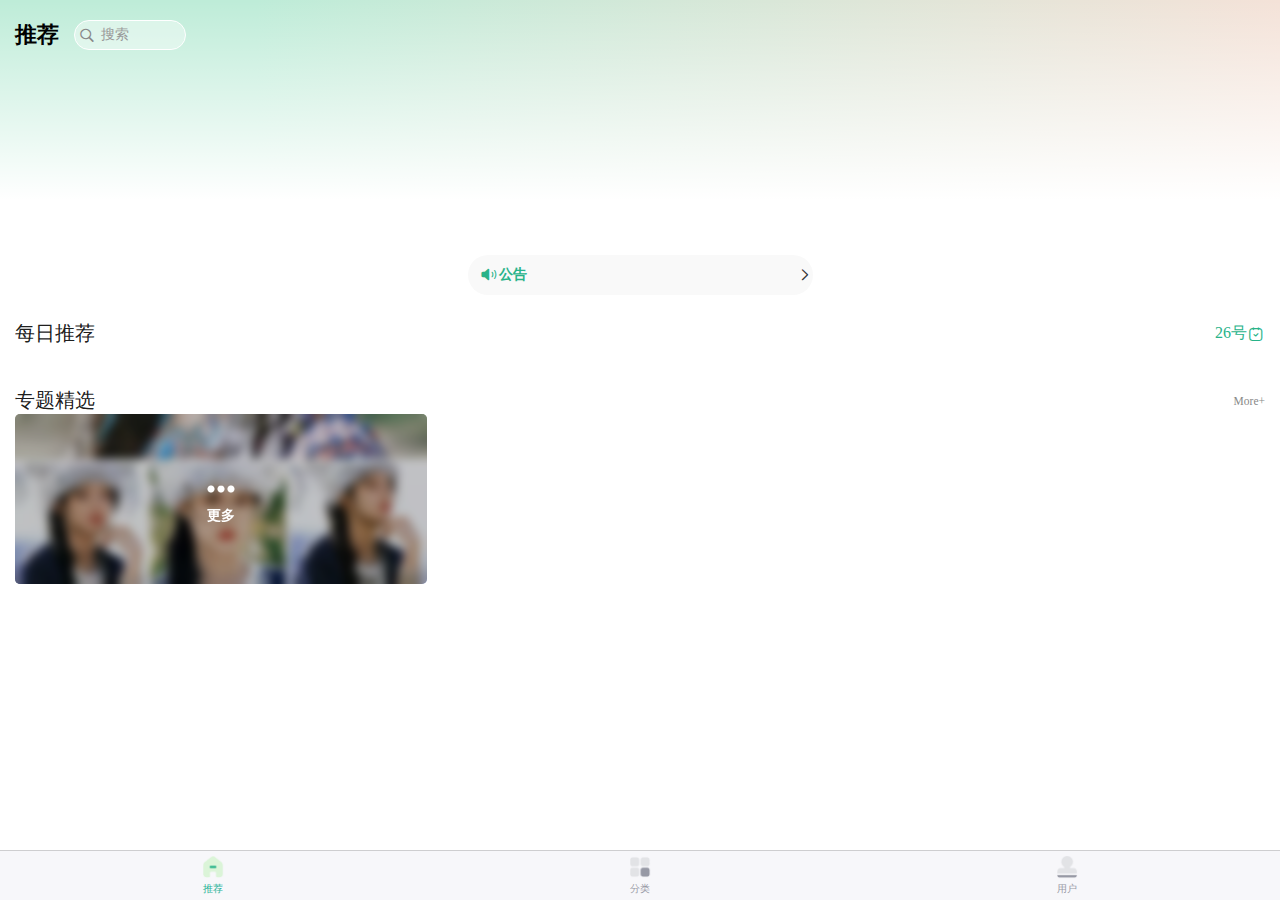
==== xxmwall/index.html @ 9a7d1e7d "Add files via upload" ====
<!DOCTYPE html>
<html lang="en">
  <head>
    <link rel="stylesheet" href="/xxmwall/assets/uni.1b7e463c.css">

    <meta charset="UTF-8" />
    <script>
      var coverSupport = 'CSS' in window && typeof CSS.supports === 'function' && (CSS.supports('top: env(a)') ||
        CSS.supports('top: constant(a)'))
      document.write(
        '<meta name="viewport" content="width=device-width, user-scalable=no, initial-scale=1.0, maximum-scale=1.0, minimum-scale=1.0' +
        (coverSupport ? ', viewport-fit=cover' : '') + '" />')
    </script>
    <title>xxm壁纸</title>
    <!--preload-links-->
    <!--app-context-->
    <script type="module" crossorigin src="/xxmwall/assets/index-e4062cb7.js"></script>
    <link rel="stylesheet" href="/xxmwall/assets/index-68a833cc.css">
  </head>
  <body>
    <div id="app"><!--app-html--></div>
    
  </body>
</html>
---- xxmwall/assets/uni.1b7e463c.css ----
uni-button{position:relative;display:block;margin-left:auto;margin-right:auto;padding-left:14px;padding-right:14px;box-sizing:border-box;font-size:18px;text-align:center;text-decoration:none;line-height:2.55555556;border-radius:5px;-webkit-tap-highlight-color:transparent;overflow:hidden;color:#000;background-color:#f8f8f8;cursor:pointer}uni-button[hidden]{display:none!important}uni-button:after{content:" ";width:200%;height:200%;position:absolute;top:0;left:0;border:1px solid rgba(0,0,0,.2);transform:scale(.5);transform-origin:0 0;box-sizing:border-box;border-radius:10px}uni-button[native]{padding-left:0;padding-right:0}uni-button[native] .uni-button-cover-view-wrapper{border:inherit;border-color:inherit;border-radius:inherit;background-color:inherit}uni-button[native] .uni-button-cover-view-inner{padding-left:14px;padding-right:14px}uni-button uni-cover-view{line-height:inherit;white-space:inherit}uni-button[type=default]{color:#000;background-color:#f8f8f8}uni-button[type=primary]{color:#fff;background-color:#007aff}uni-button[type=warn]{color:#fff;background-color:#e64340}uni-button[disabled]{color:rgba(255,255,255,.6);cursor:not-allowed}uni-button[disabled][type=default],uni-button[disabled]:not([type]){color:rgba(0,0,0,.3);background-color:#f7f7f7}uni-button[disabled][type=primary]{background-color:rgba(0,122,255,.6)}uni-button[disabled][type=warn]{background-color:#ec8b89}uni-button[type=primary][plain]{color:#007aff;border:1px solid #007aff;background-color:transparent}uni-button[type=primary][plain][disabled]{color:rgba(0,0,0,.2);border-color:rgba(0,0,0,.2)}uni-button[type=primary][plain]:after{border-width:0}uni-button[type=default][plain]{color:#353535;border:1px solid #353535;background-color:transparent}uni-button[type=default][plain][disabled]{color:rgba(0,0,0,.2);border-color:rgba(0,0,0,.2)}uni-button[type=default][plain]:after{border-width:0}uni-button[plain]{color:#353535;border:1px solid #353535;background-color:transparent}uni-button[plain][disabled]{color:rgba(0,0,0,.2);border-color:rgba(0,0,0,.2)}uni-button[plain]:after{border-width:0}uni-button[plain][native] .uni-button-cover-view-inner{padding:0}uni-button[type=warn][plain]{color:#e64340;border:1px solid #e64340;background-color:transparent}uni-button[type=warn][plain][disabled]{color:rgba(0,0,0,.2);border-color:rgba(0,0,0,.2)}uni-button[type=warn][plain]:after{border-width:0}uni-button[size=mini]{display:inline-block;line-height:2.3;font-size:13px;padding:0 1.34em}uni-button[size=mini][native]{padding:0}uni-button[size=mini][native] .uni-button-cover-view-inner{padding:0 1.34em}uni-button[loading]:not([disabled]){cursor:progress}uni-button[loading]:before{content:" ";display:inline-block;width:18px;height:18px;vertical-align:middle;animation:uni-loading 1s steps(12,end) infinite;background-size:100%}uni-button[loading][type=primary]{color:rgba(255,255,255,.6);background-color:#0062cc}uni-button[loading][type=primary][plain]{color:#007aff;background-color:transparent}uni-button[loading][type=default]{color:rgba(0,0,0,.6);background-color:#dedede}uni-button[loading][type=default][plain]{color:#353535;background-color:transparent}uni-button[loading][type=warn]{color:rgba(255,255,255,.6);background-color:#ce3c39}uni-button[loading][type=warn][plain]{color:#e64340;background-color:transparent}uni-button[loading][native]:before{content:none}.button-hover{color:rgba(0,0,0,.6);background-color:#dedede}.button-hover[plain]{color:rgba(53,53,53,.6);border-color:rgba(53,53,53,.6);background-color:transparent}.button-hover[type=primary]{color:rgba(255,255,255,.6);background-color:#0062cc}.button-hover[type=primary][plain]{color:rgba(0,122,255,.6);border-color:rgba(0,122,255,.6);background-color:transparent}.button-hover[type=default]{color:rgba(0,0,0,.6);background-color:#dedede}.button-hover[type=default][plain]{color:rgba(53,53,53,.6);border-color:rgba(53,53,53,.6);background-color:transparent}.button-hover[type=warn]{color:rgba(255,255,255,.6);background-color:#ce3c39}.button-hover[type=warn][plain]{color:rgba(230,67,64,.6);border-color:rgba(230,67,64,.6);background-color:transparent}@media (prefers-color-scheme: dark){uni-button,uni-button[type=default]{color:#d6d6d6;background-color:#343434}.button-hover,.button-hover[type=default]{color:#d6d6d6;background-color:rgba(255,255,255,.1)}uni-button[disabled][type=default],uni-button[disabled]:not([type]){color:rgba(255,255,255,.2);background-color:rgba(255,255,255,.08)}uni-button[type=primary][plain][disabled]{color:rgba(255,255,255,.2);border-color:rgba(255,255,255,.2)}uni-button[type=default][plain]{color:#d6d6d6;border:1px solid #d6d6d6}.button-hover[type=default][plain]{color:rgba(150,150,150,.6);border-color:rgba(150,150,150,.6);background-color:rgba(50,50,50,.2)}uni-button[type=default][plain][disabled]{border-color:rgba(255,255,255,.2);color:rgba(255,255,255,.2)}}uni-image{width:320px;height:240px;display:inline-block;overflow:hidden;position:relative}uni-image[hidden]{display:none}uni-image>div{width:100%;height:100%;background-repeat:no-repeat}uni-image>img{-webkit-touch-callout:none;user-select:none;display:block;position:absolute;top:0;left:0;width:100%;height:100%;opacity:0}uni-image>.uni-image-will-change{will-change:transform}uni-input{display:block;font-size:16px;line-height:1.4em;height:1.4em;min-height:1.4em;overflow:hidden}uni-input[hidden]{display:none}.uni-input-wrapper,.uni-input-placeholder,.uni-input-form,.uni-input-input{outline:none;border:none;padding:0;margin:0;text-decoration:inherit}.uni-input-wrapper,.uni-input-form{display:flex;position:relative;width:100%;height:100%;flex-direction:column;justify-content:center}.uni-input-placeholder,.uni-input-input{width:100%}.uni-input-placeholder{position:absolute;top:auto!important;left:0;color:gray;overflow:hidden;text-overflow:clip;white-space:pre;word-break:keep-all;pointer-events:none;line-height:inherit}.uni-input-input{position:relative;display:block;height:100%;background:none;color:inherit;opacity:1;font:inherit;line-height:inherit;letter-spacing:inherit;text-align:inherit;text-indent:inherit;text-transform:inherit;text-shadow:inherit}.uni-input-input[type=search]::-webkit-search-cancel-button,.uni-input-input[type=search]::-webkit-search-decoration{display:none}.uni-input-input::-webkit-outer-spin-button,.uni-input-input::-webkit-inner-spin-button{appearance:none;margin:0}.uni-input-input[type=number]{-moz-appearance:textfield}.uni-input-input:disabled{-webkit-text-fill-color:currentcolor}uni-movable-area{display:block;position:relative;width:10px;height:10px}uni-movable-area[hidden]{display:none}uni-movable-view{display:inline-block;width:10px;height:10px;top:0px;left:0px;position:absolute;cursor:grab}uni-movable-view[hidden]{display:none}uni-navigator{height:auto;width:auto;display:block;cursor:pointer}uni-navigator[hidden]{display:none}.navigator-hover{background-color:rgba(0,0,0,.1);opacity:.7}.navigator-wrap,.navigator-wrap:link,.navigator-wrap:visited,.navigator-wrap:hover,.navigator-wrap:active{text-decoration:none;color:inherit;cursor:pointer}@keyframes once-show{0%{top:0}}uni-resize-sensor,uni-resize-sensor>div{position:absolute;left:0;top:0;right:0;bottom:0;overflow:hidden}uni-resize-sensor{display:block;z-index:-1;visibility:hidden;animation:once-show 1ms}uni-resize-sensor>div>div{position:absolute;left:0;top:0}uni-resize-sensor>div:first-child>div{width:100000px;height:100000px}uni-resize-sensor>div:last-child>div{width:200%;height:200%}uni-scroll-view{display:block;width:100%}uni-scroll-view[hidden]{display:none}.uni-scroll-view{position:relative;-webkit-overflow-scrolling:touch;width:100%;height:100%;max-height:inherit}.uni-scroll-view-content{width:100%;height:100%}.uni-scroll-view-refresher{position:relative;overflow:hidden}.uni-scroll-view-refresh{position:absolute;top:0;left:0;right:0;bottom:0;display:flex;flex-direction:row;justify-content:center;align-items:center}.uni-scroll-view-refresh-inner{display:flex;align-items:center;justify-content:center;line-height:0;width:40px;height:40px;border-radius:50%;background-color:#fff;box-shadow:0 1px 6px rgba(0,0,0,.118),0 1px 4px rgba(0,0,0,.118)}.uni-scroll-view-refresh__spinner{transform-origin:center center;animation:uni-scroll-view-refresh-rotate 2s linear infinite}.uni-scroll-view-refresh__spinner>circle{stroke:currentColor;stroke-linecap:round;animation:uni-scroll-view-refresh-dash 2s linear infinite}@keyframes uni-scroll-view-refresh-rotate{0%{transform:rotate(0)}to{transform:rotate(360deg)}}@keyframes uni-scroll-view-refresh-dash{0%{stroke-dasharray:1,200;stroke-dashoffset:0}50%{stroke-dasharray:89,200;stroke-dashoffset:-35px}to{stroke-dasharray:89,200;stroke-dashoffset:-124px}}uni-swiper-item{display:block;overflow:hidden;will-change:transform;position:absolute;width:100%;height:100%;cursor:grab}uni-swiper-item[hidden]{display:none}uni-swiper{display:block;height:150px}uni-swiper[hidden]{display:none}.uni-swiper-wrapper{overflow:hidden;position:relative;width:100%;height:100%;transform:translateZ(0)}.uni-swiper-slides{position:absolute;left:0;top:0;right:0;bottom:0}.uni-swiper-slide-frame{position:absolute;left:0;top:0;width:100%;height:100%;will-change:transform}.uni-swiper-dots{position:absolute;font-size:0}.uni-swiper-dots-horizontal{left:50%;bottom:10px;text-align:center;white-space:nowrap;transform:translate(-50%)}.uni-swiper-dots-horizontal .uni-swiper-dot{margin-right:8px}.uni-swiper-dots-horizontal .uni-swiper-dot:last-child{margin-right:0}.uni-swiper-dots-vertical{right:10px;top:50%;text-align:right;transform:translateY(-50%)}.uni-swiper-dots-vertical .uni-swiper-dot{display:block;margin-bottom:9px}.uni-swiper-dots-vertical .uni-swiper-dot:last-child{margin-bottom:0}.uni-swiper-dot{display:inline-block;width:8px;height:8px;cursor:pointer;transition-property:background-color;transition-timing-function:ease;background:rgba(0,0,0,.3);border-radius:50%}.uni-swiper-dot-active{background-color:#000}.uni-swiper-navigation{width:26px;height:26px;cursor:pointer;position:absolute;top:50%;margin-top:-13px;display:flex;align-items:center;transition:all .2s;border-radius:50%;opacity:1}.uni-swiper-navigation-disabled{opacity:.35;cursor:not-allowed}.uni-swiper-navigation-hide{opacity:0;cursor:auto;pointer-events:none}.uni-swiper-navigation-prev{left:10px}.uni-swiper-navigation-prev svg{margin-left:-1px;left:10px}.uni-swiper-navigation-prev.uni-swiper-navigation-vertical{top:18px;left:50%;margin-left:-13px}.uni-swiper-navigation-prev.uni-swiper-navigation-vertical svg{transform:rotate(90deg);margin-left:auto;margin-top:-2px}.uni-swiper-navigation-next{right:10px}.uni-swiper-navigation-next svg{transform:rotate(180deg)}.uni-swiper-navigation-next.uni-swiper-navigation-vertical{top:auto;bottom:5px;left:50%;margin-left:-13px}.uni-swiper-navigation-next.uni-swiper-navigation-vertical svg{margin-top:2px;transform:rotate(270deg)}uni-text[selectable]{cursor:auto;user-select:text}uni-text{white-space:pre-line}uni-view{display:block}uni-view[hidden]{display:none}uni-modal{position:fixed;top:0;right:0;bottom:0;left:0;z-index:999;display:block;box-sizing:border-box}.uni-modal{position:fixed;z-index:999;width:80%;max-width:300px;top:50%;left:50%;transform:translate(-50%,-50%);background-color:#fff;text-align:center;border-radius:3px;overflow:hidden}.uni-modal *{box-sizing:border-box}.uni-modal__hd{padding:1em 1.6em .3em}.uni-modal__title{font-weight:400;font-size:18px;word-wrap:break-word;word-break:break-all;white-space:pre-wrap;overflow:hidden;text-overflow:ellipsis;display:-webkit-box;-webkit-line-clamp:2;-webkit-box-orient:vertical}.uni-modal__bd{padding:1.3em 1.6em;min-height:40px;font-size:15px;line-height:1.4;word-wrap:break-word;word-break:break-all;white-space:pre-wrap;color:#999;max-height:400px;overflow-x:hidden;overflow-y:auto}.uni-modal__textarea{resize:none;border:0;margin:0;width:90%;padding:10px;font-size:20px;outline:none;border:none;background-color:#eee;text-decoration:inherit}.uni-modal__ft{position:relative;line-height:48px;font-size:18px;display:flex}.uni-modal__ft:after{content:" ";position:absolute;left:0;top:0;right:0;height:1px;border-top:1px solid #d5d5d6;color:#d5d5d6;transform-origin:0 0;transform:scaleY(.5)}.uni-modal__btn{display:block;flex:1;color:#3cc51f;text-decoration:none;-webkit-tap-highlight-color:rgba(0,0,0,0);position:relative;cursor:pointer}.uni-modal__btn:active{background-color:#eee}.uni-modal__btn:after{content:" ";position:absolute;left:0;top:0;width:1px;bottom:0;border-left:1px solid #d5d5d6;color:#d5d5d6;transform-origin:0 0;transform:scaleX(.5)}.uni-modal__btn:first-child:after{display:none}.uni-modal__btn_default{color:#353535}.uni-modal__btn_primary{color:#007aff}@media (prefers-color-scheme: dark){.uni-modal{color:var(--UI-FG-0);background-color:var(--UI-BG-2)}.uni-modal__bd{color:var(--UI-FG-1)}.uni-modal__btn:active{color:#aaa;background-color:var(--UI-BG-CLOLOR-ACTIVE)}.uni-modal__ft:after,.uni-modal__btn:after{color:var(--UI-BORDER-CLOLOR-1);border-color:var(--UI-BORDER-CLOLOR-1)}}uni-toast{position:fixed;top:0;right:0;bottom:0;left:0;z-index:999;display:block;box-sizing:border-box;pointer-events:none;font-size:16px}.uni-sample-toast{position:fixed;z-index:999;top:50%;left:50%;transform:translate(-50%,-50%);text-align:center;max-width:80%}.uni-simple-toast__text{display:inline-block;vertical-align:middle;color:#fff;background-color:rgba(17,17,17,.7);padding:10px 20px;border-radius:5px;font-size:13px;text-align:center;max-width:100%;word-break:break-all;white-space:normal}uni-toast .uni-mask{pointer-events:auto}.uni-toast{position:fixed;z-index:999;width:8em;top:50%;left:50%;transform:translate(-50%,-50%);background:rgba(17,17,17,.7);text-align:center;border-radius:5px;color:#fff}.uni-toast *{box-sizing:border-box}.uni-toast__icon{margin:20px 0 0;width:38px!important;height:38px!important;vertical-align:baseline!important}.uni-icon_toast{margin:15px 0 0}.uni-icon_toast.uni-icon-success-no-circle:before{color:#fff;font-size:55px}.uni-icon_toast.uni-loading{margin:20px 0 0;width:38px;height:38px;vertical-align:baseline}.uni-toast__content{margin:0 0 15px}@media (prefers-color-scheme: dark){.uni-toast{background-color:#606060;color:var(--UI-FG-0)}}uni-video{width:300px;height:225px;display:inline-block;line-height:0;overflow:hidden;position:relative}uni-video[hidden]{display:none}.uni-video-container{width:100%;height:100%;background-color:#000;display:inline-block;position:absolute;top:0;left:0;overflow:hidden;object-position:inherit}.uni-video-container.uni-video-type-fullscreen{position:fixed;z-index:999}.uni-video-video{width:100%;height:100%;object-position:inherit}.uni-video-cover{position:absolute;top:0;left:0;bottom:0;width:100%;display:flex;flex-direction:column;justify-content:center;align-items:center;background-color:rgba(1,1,1,.5);z-index:1}.uni-video-slots{position:absolute;left:0;top:0;width:100%;height:100%;overflow:hidden;pointer-events:none}.uni-video-cover-play-button{width:40px;height:40px;background-size:50%;background-repeat:no-repeat;background-position:50% 50%;cursor:pointer}.uni-video-cover-duration{color:#fff;font-size:16px;line-height:1;margin-top:10px}.uni-video-bar{height:44px;background-color:rgba(0,0,0,.5);overflow:hidden;position:absolute;bottom:0;right:0;display:flex;align-items:center;padding:0 10px;z-index:0;transform:translateZ(0)}.uni-video-bar.uni-video-bar-full{left:0}.uni-video-controls{display:flex;flex-grow:1;margin:0 8.5px}.uni-video-control-button{width:13px;height:15px;padding:14.5px 12.5px;margin-left:-8.5px;box-sizing:content-box;cursor:pointer}.uni-video-control-button:after{content:"";display:block;width:100%;height:100%;background-size:100%;background-position:50% 50%;background-repeat:no-repeat}.uni-video-control-button.uni-video-control-button-play:after,.uni-video-cover-play-button{background-image:url([data-uri])}.uni-video-control-button.uni-video-control-button-pause:after{background-image:url([data-uri])}.uni-video-current-time,.uni-video-duration{height:14.5px;line-height:14.5px;margin-top:15px;margin-bottom:14.5px;font-size:12px;color:#cbcbcb}.uni-video-progress-container{flex-grow:2;position:relative}.uni-video-progress{height:2px;margin:21px 12px;background-color:rgba(255,255,255,.4);position:relative;cursor:pointer}.uni-video-progress-buffered{position:absolute;left:0;top:0;width:0;height:100%;transition:width .1s;background-color:rgba(255,255,255,.8)}.uni-video-ball{width:16px;height:16px;padding:14px;position:absolute;top:-21px;box-sizing:content-box;left:0%;margin-left:-22px}.uni-video-inner{width:100%;height:100%;background-color:#fff;border-radius:50%}.uni-video-danmu-button{white-space:nowrap;line-height:1;padding:2px 10px;border:1px solid #fff;border-radius:5px;font-size:13px;color:#fff;margin:0 8.5px;cursor:pointer}.uni-video-danmu-button.uni-video-danmu-button-active{border-color:#48c23d;color:#48c23d}.uni-video-fullscreen{width:17px;height:17px;padding:8.5px;box-sizing:content-box;background-image:url([data-uri]);background-size:50%;background-position:50% 50%;background-repeat:no-repeat;cursor:pointer}.uni-video-fullscreen.uni-video-type-fullscreen{background-image:url([data-uri])}.uni-video-danmu{position:absolute;top:0;left:0;bottom:0;width:100%;margin-top:14px;margin-bottom:44px;font-size:14px;line-height:14px;overflow:visible}.uni-video-danmu-item{line-height:1;position:absolute;color:#fff;white-space:nowrap;left:100%;transform:translate(0);transition-property:left,transform;transition-duration:3s;transition-timing-function:linear}.uni-video-toast{pointer-events:none;position:absolute;left:50%;top:50%;transform:translate(-50%,-50%);border-radius:5px;background-color:rgba(255,255,255,.8);color:#000;display:none}.uni-video-toast.uni-video-toast-volume{width:100px;height:100px;display:block}.uni-video-toast-volume .uni-video-toast-title{width:100%;font-size:12px;line-height:16px;text-align:center;margin-top:10px;display:block}.uni-video-toast-volume .uni-video-toast-icon{fill:#000;width:50%;height:50%;margin-left:25%;display:block}.uni-video-toast-volume .uni-video-toast-value{width:80px;height:5px;margin-top:5px;margin-left:10px}.uni-video-toast-volume .uni-video-toast-value>.uni-video-toast-value-content{overflow:hidden}.uni-video-toast-volume-grids{width:80px;height:5px}.uni-video-toast-volume-grids-item{float:left;width:7.1px;height:5px;background-color:#000}.uni-video-toast-volume-grids-item:not(:first-child){margin-left:1px}.uni-video-toast.uni-video-toast-progress{display:block;background-color:rgba(0,0,0,.8);color:#fff;font-size:14px;line-height:18px;padding:6px}
---- xxmwall/assets/index-68a833cc.css ----
*{margin:0;-webkit-tap-highlight-color:transparent}html,body{-webkit-user-select:none;user-select:none;width:100%;height:100%}body,uni-page-body{background-color:var(--UI-BG-0);color:var(--UI-FG-0)}body{overflow-x:hidden;font-size:16px}uni-app,uni-page,uni-page-wrapper,uni-page-body{display:block;box-sizing:border-box;width:100%}uni-page-wrapper{position:relative}#app,uni-app,uni-page,uni-page-wrapper{height:100%}.uni-mask{position:fixed;z-index:999;top:0;right:0;left:0;bottom:0;background:rgba(0,0,0,.5)}.uni-fade-enter-active,.uni-fade-leave-active{transition-duration:.25s;transition-property:opacity;transition-timing-function:ease}.uni-fade-enter-from,.uni-fade-leave-active{opacity:0}.uni-loading,uni-button[loading]:before{background-color:transparent;background-image:url(data:image/svg+xml;base64,\ [base64]);background-repeat:no-repeat}.uni-loading{width:20px;height:20px;display:inline-block;vertical-align:middle;animation:uni-loading 1s steps(12,end) infinite;background-size:100%}@keyframes uni-loading{0%{transform:rotate3d(0,0,1,0)}to{transform:rotate3d(0,0,1,360deg)}}html{--primary-color: #007aff;--UI-BG: #fff;--UI-BG-1: #f7f7f7;--UI-BG-2: #fff;--UI-BG-3: #f7f7f7;--UI-BG-4: #4c4c4c;--UI-BG-5: #fff;--UI-FG: #000;--UI-FG-0: rgba(0, 0, 0, .9);--UI-FG-HALF: rgba(0, 0, 0, .9);--UI-FG-1: rgba(0, 0, 0, .5);--UI-FG-2: rgba(0, 0, 0, .3);--UI-FG-3: rgba(0, 0, 0, .1)}body:after{position:fixed;content:"";left:-1000px;top:-1000px;animation:shadow-preload .1s;animation-delay:3s}@keyframes shadow-preload{0%{background-image:url(https://cdn.dcloud.net.cn/img/shadow-grey.png)}to{background-image:url(https://cdn.dcloud.net.cn/img/shadow-grey.png)}}.uni-async-error{position:absolute;left:0;right:0;top:0;bottom:0;color:#999;padding:100px 10px;text-align:center}.uni-async-loading{box-sizing:border-box;width:100%;padding:50px;text-align:center}.uni-async-loading .uni-loading{width:30px;height:30px}uni-page-head{display:block;box-sizing:border-box}.uni-page-head{position:fixed;left:var(--window-left);right:var(--window-right);height:44px;height:calc(44px + constant(safe-area-inset-top));height:calc(44px + env(safe-area-inset-top));padding:7px 3px;padding-top:calc(7px + constant(safe-area-inset-top));padding-top:calc(7px + env(safe-area-inset-top));display:flex;overflow:hidden;justify-content:space-between;box-sizing:border-box;z-index:998;color:#fff;background-color:#000;transition-property:all}.uni-page-head *{box-sizing:border-box}.uni-page-head .uni-btn-icon{overflow:hidden;min-width:1em;font-style:normal}.uni-page-head-titlePenetrate,.uni-page-head-titlePenetrate .uni-page-head-bd,.uni-page-head-titlePenetrate .uni-page-head-bd *{pointer-events:none}.uni-page-head-titlePenetrate *{pointer-events:auto}.uni-page-head.uni-page-head-transparent .uni-page-head-ft>div{justify-content:center}.uni-page-head~.uni-placeholder{width:100%;height:44px;height:calc(44px + constant(safe-area-inset-top));height:calc(44px + env(safe-area-inset-top))}.uni-placeholder-titlePenetrate{pointer-events:none}.uni-page-head-hd{display:flex;align-items:center;font-size:16px}.uni-page-head-bd{position:absolute;left:70px;right:70px;min-width:0;-webkit-user-select:auto;user-select:auto}.uni-page-head-btn{position:relative;width:auto;margin:0 2px;word-break:keep-all;white-space:pre;cursor:pointer}.uni-page-head-btn svg{margin-top:-2px}.uni-page-head-transparent .uni-page-head-btn{display:flex;align-items:center;width:32px;height:32px;border-radius:50%;background-color:rgba(0,0,0,.5)}.uni-page-head-btn-red-dot:after{content:attr(badge-text);position:absolute;right:0;top:0;background-color:red;color:#fff;width:18px;height:18px;line-height:18px;border-radius:18px;overflow:hidden;transform:scale(.5) translate(40%,-40%);transform-origin:100% 0}.uni-page-head-btn-red-dot[badge-text]:after{font-size:12px;width:auto;min-width:18px;max-width:42px;text-align:center;padding:0 3px;transform:scale(.7) translate(40%,-40%)}.uni-page-head-btn-select svg{vertical-align:middle;margin-left:2px;transform:rotate(270deg) scale(.8)}.uni-page-head-search{position:relative;display:flex;flex:1;margin:0 2px;line-height:30px;font-size:15px}.uni-page-head-search-input{width:100%;height:100%;padding-left:34px;text-align:left}.uni-page-head-search-placeholder{position:absolute;max-width:100%;height:100%;padding-left:34px;overflow:hidden;word-break:keep-all;white-space:pre}.uni-page-head-search-placeholder-right{right:0}.uni-page-head-search-placeholder-center{left:50%;transform:translate(-50%)}.uni-page-head-search-icon{position:absolute;top:0;left:2px;width:30px;height:30px;display:flex;justify-content:center;align-items:center}.uni-page-head-ft{display:flex;align-items:center;flex-direction:row-reverse;font-size:13px}.uni-page-head__title{font-weight:700;font-size:16px;line-height:30px;text-align:center;overflow:hidden;white-space:nowrap;text-overflow:ellipsis}.uni-page-head__title .uni-loading{width:16px;height:16px;margin-top:-3px}.uni-page-head__title .uni-page-head__title_image{width:auto;height:26px;vertical-align:middle}.uni-page-head-shadow{overflow:visible}.uni-page-head-shadow:after{content:"";position:absolute;left:0;right:0;top:100%;height:5px;background-size:100% 100%}.uni-page-head-shadow-grey:after{background-image:url(https://cdn.dcloud.net.cn/img/shadow-grey.png)}.uni-page-head-shadow-blue:after{background-image:url(https://cdn.dcloud.net.cn/img/shadow-blue.png)}.uni-page-head-shadow-green:after{background-image:url(https://cdn.dcloud.net.cn/img/shadow-green.png)}.uni-page-head-shadow-orange:after{background-image:url(https://cdn.dcloud.net.cn/img/shadow-orange.png)}.uni-page-head-shadow-red:after{background-image:url(https://cdn.dcloud.net.cn/img/shadow-red.png)}.uni-page-head-shadow-yellow:after{background-image:url(https://cdn.dcloud.net.cn/img/shadow-yellow.png)}uni-page-head[uni-page-head-type=default]~uni-page-wrapper{height:calc(100% - 44px);height:calc(100% - 44px - constant(safe-area-inset-top));height:calc(100% - 44px - env(safe-area-inset-top))}uni-tabbar{display:block;box-sizing:border-box;width:100%;z-index:998}.uni-tabbar{display:flex;z-index:998;box-sizing:border-box}.uni-tabbar-top,.uni-tabbar-bottom,.uni-tabbar-top .uni-tabbar,.uni-tabbar-bottom .uni-tabbar{position:fixed;left:var(--window-left);right:var(--window-right)}.uni-app--showlayout+.uni-tabbar-top,.uni-app--showlayout+.uni-tabbar-bottom,.uni-app--showlayout+.uni-tabbar-top .uni-tabbar,.uni-app--showlayout+.uni-tabbar-bottom .uni-tabbar{left:var(--window-margin);right:var(--window-margin)}.uni-tabbar-bottom .uni-tabbar{bottom:0;padding-bottom:0;padding-bottom:constant(safe-area-inset-bottom);padding-bottom:env(safe-area-inset-bottom)}.uni-tabbar~.uni-placeholder{width:100%;margin-bottom:0;margin-bottom:constant(safe-area-inset-bottom);margin-bottom:env(safe-area-inset-bottom)}.uni-tabbar *{box-sizing:border-box}.uni-tabbar__item{display:flex;justify-content:center;align-items:center;flex-direction:column;flex:1;font-size:0;text-align:center;-webkit-tap-highlight-color:rgba(0,0,0,0)}.uni-tabbar__bd{position:relative;display:flex;flex-direction:column;align-items:center;justify-content:center;cursor:pointer}.uni-tabbar__icon{position:relative;display:inline-block;margin-top:5px}.uni-tabbar__icon.uni-tabbar__icon__diff{margin-top:0;width:34px;height:34px}.uni-tabbar__icon img{width:100%;height:100%}.uni-tabbar__iconfont{font-family:UniTabbarIconFont}.uni-tabbar__label{position:relative;text-align:center;font-size:10px}.uni-tabbar-border{position:absolute;left:0;top:0;width:100%;height:1px;transform:scaleY(.5)}.uni-tabbar__reddot{position:absolute;top:2px;right:0;width:12px;height:12px;border-radius:50%;background-color:#f43530;color:#fff;transform:translate(40%)}.uni-tabbar__badge{width:auto;height:16px;line-height:16px;border-radius:16px;min-width:16px;padding:0 2px;font-size:12px;text-align:center;white-space:nowrap}.uni-tabbar__mid{display:flex;justify-content:center;position:absolute;bottom:0;background-size:100% 100%}.uni-app--showtabbar uni-page-wrapper{display:block;height:calc(100% - var(--tab-bar-height));height:calc(100% - var(--tab-bar-height) - constant(safe-area-inset-bottom));height:calc(100% - var(--tab-bar-height) - env(safe-area-inset-bottom))}.uni-app--showtabbar uni-page-wrapper:after{content:"";display:block;width:100%;height:var(--tab-bar-height);height:calc(var(--tab-bar-height) + constant(safe-area-inset-bottom));height:calc(var(--tab-bar-height) + env(safe-area-inset-bottom))}.uni-app--showtabbar uni-page-head[uni-page-head-type=default]~uni-page-wrapper{height:calc(100% - 44px - var(--tab-bar-height));height:calc(100% - 44px - constant(safe-area-inset-top) - var(--tab-bar-height) - constant(safe-area-inset-bottom));height:calc(100% - 44px - env(safe-area-inset-top) - var(--tab-bar-height) - env(safe-area-inset-bottom))}uni-view,uni-swiper,uni-swiper-item{box-sizing:border-box}.pageBg{background:linear-gradient(to bottom,transparent,#fff 12.5rem),linear-gradient(to right,#beecd8 20%,#f4e2d8);min-height:80vh}.loadingLayout{padding:.9375rem 0}.safe-area-inset-botom{height:evn(safe-area-inset-botom)}
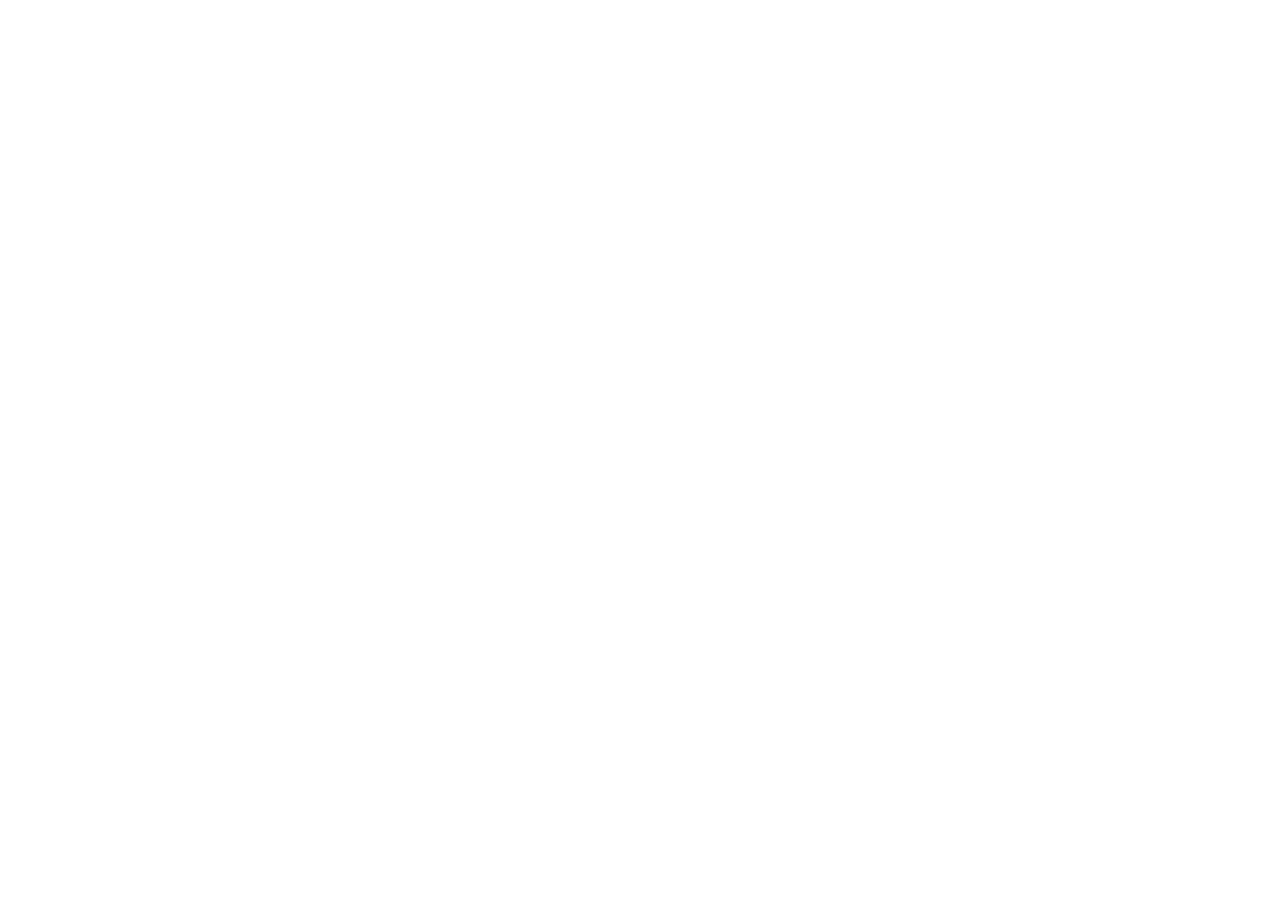
==== commit f35b7821: "Update index.html" ====
--- a/xxmwall/index.html
+++ b/xxmwall/index.html
@@ -1,7 +1,7 @@
 <!DOCTYPE html>
 <html lang="en">
   <head>
-    <link rel="stylesheet" href="/xxmwall/assets/uni.1b7e463c.css">
+    <link rel="stylesheet" href="https://iiietr.github.io/xxmwall/xxmwall/assets/uni.1b7e463c.css">
 
     <meta charset="UTF-8" />
     <script>
@@ -14,8 +14,8 @@
     <title>xxm壁纸</title>
     <!--preload-links-->
     <!--app-context-->
-    <script type="module" crossorigin src="/xxmwall/assets/index-e4062cb7.js"></script>
-    <link rel="stylesheet" href="/xxmwall/assets/index-68a833cc.css">
+    <script type="module" crossorigin src="https://iiietr.github.io/xxmwall/xxmwall/assets/index-e4062cb7.js"></script>
+    <link rel="stylesheet" href="https://iiietr.github.io/xxmwall/xxmwall/assets/index-68a833cc.css">
   </head>
   <body>
     <div id="app"><!--app-html--></div>
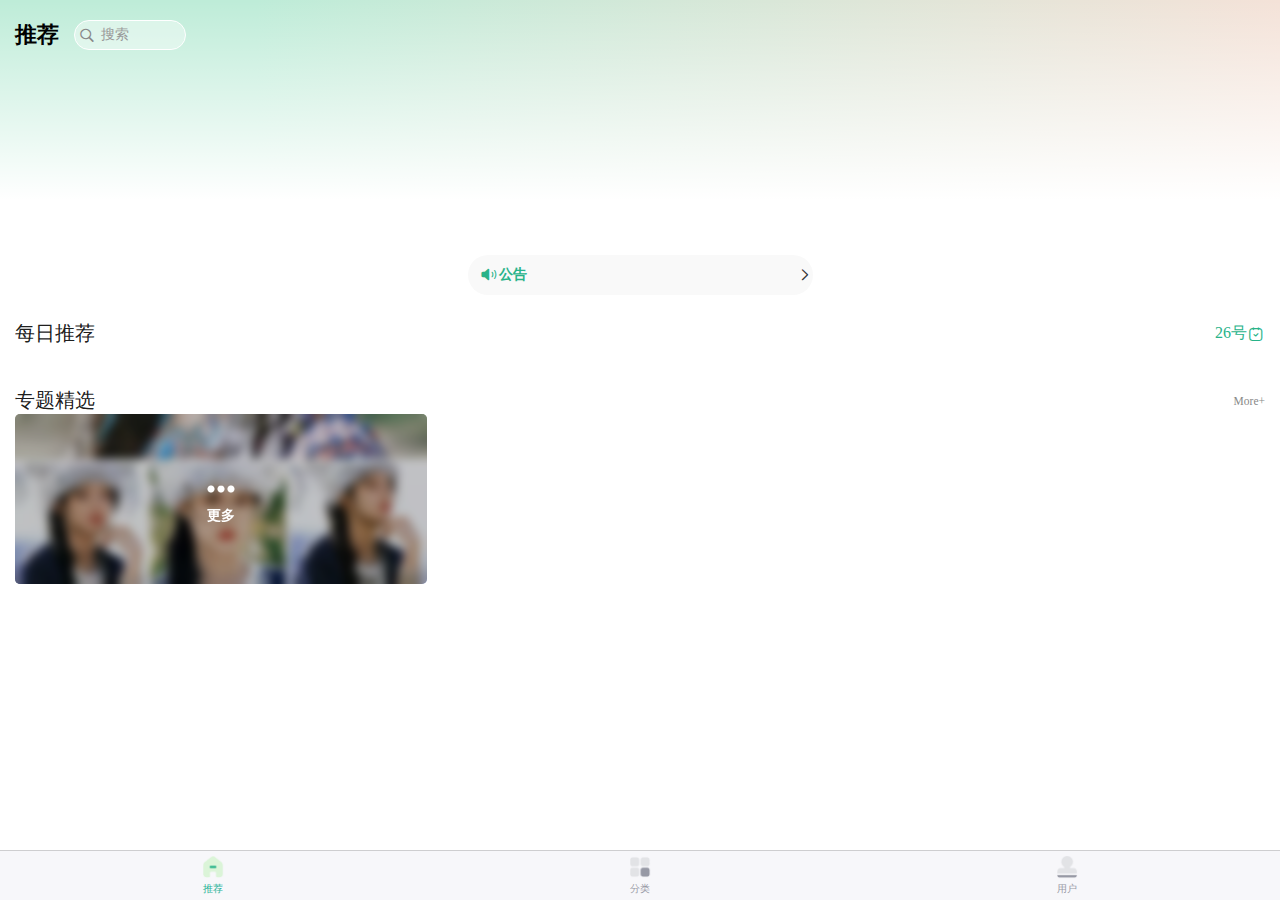
==== commit 7a686f8b: "Add files via upload" ====
--- a/xxmwall/index.html
+++ b/xxmwall/index.html
@@ -1,7 +1,7 @@
 <!DOCTYPE html>
 <html lang="en">
   <head>
-    <link rel="stylesheet" href="https://iiietr.github.io/xxmwall/xxmwall/assets/uni.1b7e463c.css">
+    <link rel="stylesheet" href="/xxmwall/assets/uni.1b7e463c.css">
 
     <meta charset="UTF-8" />
     <script>
@@ -14,8 +14,8 @@
     <title>xxm壁纸</title>
     <!--preload-links-->
     <!--app-context-->
-    <script type="module" crossorigin src="https://iiietr.github.io/xxmwall/xxmwall/assets/index-e4062cb7.js"></script>
-    <link rel="stylesheet" href="https://iiietr.github.io/xxmwall/xxmwall/assets/index-68a833cc.css">
+    <script type="module" crossorigin src="/xxmwall/assets/index-981d0bf7.js"></script>
+    <link rel="stylesheet" href="/xxmwall/assets/index-68a833cc.css">
   </head>
   <body>
     <div id="app"><!--app-html--></div>
--- a/xxmwall/assets/uni.1b7e463c.css
+++ b/xxmwall/assets/uni.1b7e463c.css
@@ -0,0 +1 @@
+uni-button{position:relative;display:block;margin-left:auto;margin-right:auto;padding-left:14px;padding-right:14px;box-sizing:border-box;font-size:18px;text-align:center;text-decoration:none;line-height:2.55555556;border-radius:5px;-webkit-tap-highlight-color:transparent;overflow:hidden;color:#000;background-color:#f8f8f8;cursor:pointer}uni-button[hidden]{display:none!important}uni-button:after{content:" ";width:200%;height:200%;position:absolute;top:0;left:0;border:1px solid rgba(0,0,0,.2);transform:scale(.5);transform-origin:0 0;box-sizing:border-box;border-radius:10px}uni-button[native]{padding-left:0;padding-right:0}uni-button[native] .uni-button-cover-view-wrapper{border:inherit;border-color:inherit;border-radius:inherit;background-color:inherit}uni-button[native] .uni-button-cover-view-inner{padding-left:14px;padding-right:14px}uni-button uni-cover-view{line-height:inherit;white-space:inherit}uni-button[type=default]{color:#000;background-color:#f8f8f8}uni-button[type=primary]{color:#fff;background-color:#007aff}uni-button[type=warn]{color:#fff;background-color:#e64340}uni-button[disabled]{color:rgba(255,255,255,.6);cursor:not-allowed}uni-button[disabled][type=default],uni-button[disabled]:not([type]){color:rgba(0,0,0,.3);background-color:#f7f7f7}uni-button[disabled][type=primary]{background-color:rgba(0,122,255,.6)}uni-button[disabled][type=warn]{background-color:#ec8b89}uni-button[type=primary][plain]{color:#007aff;border:1px solid #007aff;background-color:transparent}uni-button[type=primary][plain][disabled]{color:rgba(0,0,0,.2);border-color:rgba(0,0,0,.2)}uni-button[type=primary][plain]:after{border-width:0}uni-button[type=default][plain]{color:#353535;border:1px solid #353535;background-color:transparent}uni-button[type=default][plain][disabled]{color:rgba(0,0,0,.2);border-color:rgba(0,0,0,.2)}uni-button[type=default][plain]:after{border-width:0}uni-button[plain]{color:#353535;border:1px solid #353535;background-color:transparent}uni-button[plain][disabled]{color:rgba(0,0,0,.2);border-color:rgba(0,0,0,.2)}uni-button[plain]:after{border-width:0}uni-button[plain][native] .uni-button-cover-view-inner{padding:0}uni-button[type=warn][plain]{color:#e64340;border:1px solid #e64340;background-color:transparent}uni-button[type=warn][plain][disabled]{color:rgba(0,0,0,.2);border-color:rgba(0,0,0,.2)}uni-button[type=warn][plain]:after{border-width:0}uni-button[size=mini]{display:inline-block;line-height:2.3;font-size:13px;padding:0 1.34em}uni-button[size=mini][native]{padding:0}uni-button[size=mini][native] .uni-button-cover-view-inner{padding:0 1.34em}uni-button[loading]:not([disabled]){cursor:progress}uni-button[loading]:before{content:" ";display:inline-block;width:18px;height:18px;vertical-align:middle;animation:uni-loading 1s steps(12,end) infinite;background-size:100%}uni-button[loading][type=primary]{color:rgba(255,255,255,.6);background-color:#0062cc}uni-button[loading][type=primary][plain]{color:#007aff;background-color:transparent}uni-button[loading][type=default]{color:rgba(0,0,0,.6);background-color:#dedede}uni-button[loading][type=default][plain]{color:#353535;background-color:transparent}uni-button[loading][type=warn]{color:rgba(255,255,255,.6);background-color:#ce3c39}uni-button[loading][type=warn][plain]{color:#e64340;background-color:transparent}uni-button[loading][native]:before{content:none}.button-hover{color:rgba(0,0,0,.6);background-color:#dedede}.button-hover[plain]{color:rgba(53,53,53,.6);border-color:rgba(53,53,53,.6);background-color:transparent}.button-hover[type=primary]{color:rgba(255,255,255,.6);background-color:#0062cc}.button-hover[type=primary][plain]{color:rgba(0,122,255,.6);border-color:rgba(0,122,255,.6);background-color:transparent}.button-hover[type=default]{color:rgba(0,0,0,.6);background-color:#dedede}.button-hover[type=default][plain]{color:rgba(53,53,53,.6);border-color:rgba(53,53,53,.6);background-color:transparent}.button-hover[type=warn]{color:rgba(255,255,255,.6);background-color:#ce3c39}.button-hover[type=warn][plain]{color:rgba(230,67,64,.6);border-color:rgba(230,67,64,.6);background-color:transparent}@media (prefers-color-scheme: dark){uni-button,uni-button[type=default]{color:#d6d6d6;background-color:#343434}.button-hover,.button-hover[type=default]{color:#d6d6d6;background-color:rgba(255,255,255,.1)}uni-button[disabled][type=default],uni-button[disabled]:not([type]){color:rgba(255,255,255,.2);background-color:rgba(255,255,255,.08)}uni-button[type=primary][plain][disabled]{color:rgba(255,255,255,.2);border-color:rgba(255,255,255,.2)}uni-button[type=default][plain]{color:#d6d6d6;border:1px solid #d6d6d6}.button-hover[type=default][plain]{color:rgba(150,150,150,.6);border-color:rgba(150,150,150,.6);background-color:rgba(50,50,50,.2)}uni-button[type=default][plain][disabled]{border-color:rgba(255,255,255,.2);color:rgba(255,255,255,.2)}}uni-image{width:320px;height:240px;display:inline-block;overflow:hidden;position:relative}uni-image[hidden]{display:none}uni-image>div{width:100%;height:100%;background-repeat:no-repeat}uni-image>img{-webkit-touch-callout:none;user-select:none;display:block;position:absolute;top:0;left:0;width:100%;height:100%;opacity:0}uni-image>.uni-image-will-change{will-change:transform}uni-input{display:block;font-size:16px;line-height:1.4em;height:1.4em;min-height:1.4em;overflow:hidden}uni-input[hidden]{display:none}.uni-input-wrapper,.uni-input-placeholder,.uni-input-form,.uni-input-input{outline:none;border:none;padding:0;margin:0;text-decoration:inherit}.uni-input-wrapper,.uni-input-form{display:flex;position:relative;width:100%;height:100%;flex-direction:column;justify-content:center}.uni-input-placeholder,.uni-input-input{width:100%}.uni-input-placeholder{position:absolute;top:auto!important;left:0;color:gray;overflow:hidden;text-overflow:clip;white-space:pre;word-break:keep-all;pointer-events:none;line-height:inherit}.uni-input-input{position:relative;display:block;height:100%;background:none;color:inherit;opacity:1;font:inherit;line-height:inherit;letter-spacing:inherit;text-align:inherit;text-indent:inherit;text-transform:inherit;text-shadow:inherit}.uni-input-input[type=search]::-webkit-search-cancel-button,.uni-input-input[type=search]::-webkit-search-decoration{display:none}.uni-input-input::-webkit-outer-spin-button,.uni-input-input::-webkit-inner-spin-button{appearance:none;margin:0}.uni-input-input[type=number]{-moz-appearance:textfield}.uni-input-input:disabled{-webkit-text-fill-color:currentcolor}uni-movable-area{display:block;position:relative;width:10px;height:10px}uni-movable-area[hidden]{display:none}uni-movable-view{display:inline-block;width:10px;height:10px;top:0px;left:0px;position:absolute;cursor:grab}uni-movable-view[hidden]{display:none}uni-navigator{height:auto;width:auto;display:block;cursor:pointer}uni-navigator[hidden]{display:none}.navigator-hover{background-color:rgba(0,0,0,.1);opacity:.7}.navigator-wrap,.navigator-wrap:link,.navigator-wrap:visited,.navigator-wrap:hover,.navigator-wrap:active{text-decoration:none;color:inherit;cursor:pointer}@keyframes once-show{0%{top:0}}uni-resize-sensor,uni-resize-sensor>div{position:absolute;left:0;top:0;right:0;bottom:0;overflow:hidden}uni-resize-sensor{display:block;z-index:-1;visibility:hidden;animation:once-show 1ms}uni-resize-sensor>div>div{position:absolute;left:0;top:0}uni-resize-sensor>div:first-child>div{width:100000px;height:100000px}uni-resize-sensor>div:last-child>div{width:200%;height:200%}uni-scroll-view{display:block;width:100%}uni-scroll-view[hidden]{display:none}.uni-scroll-view{position:relative;-webkit-overflow-scrolling:touch;width:100%;height:100%;max-height:inherit}.uni-scroll-view-content{width:100%;height:100%}.uni-scroll-view-refresher{position:relative;overflow:hidden}.uni-scroll-view-refresh{position:absolute;top:0;left:0;right:0;bottom:0;display:flex;flex-direction:row;justify-content:center;align-items:center}.uni-scroll-view-refresh-inner{display:flex;align-items:center;justify-content:center;line-height:0;width:40px;height:40px;border-radius:50%;background-color:#fff;box-shadow:0 1px 6px rgba(0,0,0,.118),0 1px 4px rgba(0,0,0,.118)}.uni-scroll-view-refresh__spinner{transform-origin:center center;animation:uni-scroll-view-refresh-rotate 2s linear infinite}.uni-scroll-view-refresh__spinner>circle{stroke:currentColor;stroke-linecap:round;animation:uni-scroll-view-refresh-dash 2s linear infinite}@keyframes uni-scroll-view-refresh-rotate{0%{transform:rotate(0)}to{transform:rotate(360deg)}}@keyframes uni-scroll-view-refresh-dash{0%{stroke-dasharray:1,200;stroke-dashoffset:0}50%{stroke-dasharray:89,200;stroke-dashoffset:-35px}to{stroke-dasharray:89,200;stroke-dashoffset:-124px}}uni-swiper-item{display:block;overflow:hidden;will-change:transform;position:absolute;width:100%;height:100%;cursor:grab}uni-swiper-item[hidden]{display:none}uni-swiper{display:block;height:150px}uni-swiper[hidden]{display:none}.uni-swiper-wrapper{overflow:hidden;position:relative;width:100%;height:100%;transform:translateZ(0)}.uni-swiper-slides{position:absolute;left:0;top:0;right:0;bottom:0}.uni-swiper-slide-frame{position:absolute;left:0;top:0;width:100%;height:100%;will-change:transform}.uni-swiper-dots{position:absolute;font-size:0}.uni-swiper-dots-horizontal{left:50%;bottom:10px;text-align:center;white-space:nowrap;transform:translate(-50%)}.uni-swiper-dots-horizontal .uni-swiper-dot{margin-right:8px}.uni-swiper-dots-horizontal .uni-swiper-dot:last-child{margin-right:0}.uni-swiper-dots-vertical{right:10px;top:50%;text-align:right;transform:translateY(-50%)}.uni-swiper-dots-vertical .uni-swiper-dot{display:block;margin-bottom:9px}.uni-swiper-dots-vertical .uni-swiper-dot:last-child{margin-bottom:0}.uni-swiper-dot{display:inline-block;width:8px;height:8px;cursor:pointer;transition-property:background-color;transition-timing-function:ease;background:rgba(0,0,0,.3);border-radius:50%}.uni-swiper-dot-active{background-color:#000}.uni-swiper-navigation{width:26px;height:26px;cursor:pointer;position:absolute;top:50%;margin-top:-13px;display:flex;align-items:center;transition:all .2s;border-radius:50%;opacity:1}.uni-swiper-navigation-disabled{opacity:.35;cursor:not-allowed}.uni-swiper-navigation-hide{opacity:0;cursor:auto;pointer-events:none}.uni-swiper-navigation-prev{left:10px}.uni-swiper-navigation-prev svg{margin-left:-1px;left:10px}.uni-swiper-navigation-prev.uni-swiper-navigation-vertical{top:18px;left:50%;margin-left:-13px}.uni-swiper-navigation-prev.uni-swiper-navigation-vertical svg{transform:rotate(90deg);margin-left:auto;margin-top:-2px}.uni-swiper-navigation-next{right:10px}.uni-swiper-navigation-next svg{transform:rotate(180deg)}.uni-swiper-navigation-next.uni-swiper-navigation-vertical{top:auto;bottom:5px;left:50%;margin-left:-13px}.uni-swiper-navigation-next.uni-swiper-navigation-vertical svg{margin-top:2px;transform:rotate(270deg)}uni-text[selectable]{cursor:auto;user-select:text}uni-text{white-space:pre-line}uni-view{display:block}uni-view[hidden]{display:none}uni-modal{position:fixed;top:0;right:0;bottom:0;left:0;z-index:999;display:block;box-sizing:border-box}.uni-modal{position:fixed;z-index:999;width:80%;max-width:300px;top:50%;left:50%;transform:translate(-50%,-50%);background-color:#fff;text-align:center;border-radius:3px;overflow:hidden}.uni-modal *{box-sizing:border-box}.uni-modal__hd{padding:1em 1.6em .3em}.uni-modal__title{font-weight:400;font-size:18px;word-wrap:break-word;word-break:break-all;white-space:pre-wrap;overflow:hidden;text-overflow:ellipsis;display:-webkit-box;-webkit-line-clamp:2;-webkit-box-orient:vertical}.uni-modal__bd{padding:1.3em 1.6em;min-height:40px;font-size:15px;line-height:1.4;word-wrap:break-word;word-break:break-all;white-space:pre-wrap;color:#999;max-height:400px;overflow-x:hidden;overflow-y:auto}.uni-modal__textarea{resize:none;border:0;margin:0;width:90%;padding:10px;font-size:20px;outline:none;border:none;background-color:#eee;text-decoration:inherit}.uni-modal__ft{position:relative;line-height:48px;font-size:18px;display:flex}.uni-modal__ft:after{content:" ";position:absolute;left:0;top:0;right:0;height:1px;border-top:1px solid #d5d5d6;color:#d5d5d6;transform-origin:0 0;transform:scaleY(.5)}.uni-modal__btn{display:block;flex:1;color:#3cc51f;text-decoration:none;-webkit-tap-highlight-color:rgba(0,0,0,0);position:relative;cursor:pointer}.uni-modal__btn:active{background-color:#eee}.uni-modal__btn:after{content:" ";position:absolute;left:0;top:0;width:1px;bottom:0;border-left:1px solid #d5d5d6;color:#d5d5d6;transform-origin:0 0;transform:scaleX(.5)}.uni-modal__btn:first-child:after{display:none}.uni-modal__btn_default{color:#353535}.uni-modal__btn_primary{color:#007aff}@media (prefers-color-scheme: dark){.uni-modal{color:var(--UI-FG-0);background-color:var(--UI-BG-2)}.uni-modal__bd{color:var(--UI-FG-1)}.uni-modal__btn:active{color:#aaa;background-color:var(--UI-BG-CLOLOR-ACTIVE)}.uni-modal__ft:after,.uni-modal__btn:after{color:var(--UI-BORDER-CLOLOR-1);border-color:var(--UI-BORDER-CLOLOR-1)}}uni-toast{position:fixed;top:0;right:0;bottom:0;left:0;z-index:999;display:block;box-sizing:border-box;pointer-events:none;font-size:16px}.uni-sample-toast{position:fixed;z-index:999;top:50%;left:50%;transform:translate(-50%,-50%);text-align:center;max-width:80%}.uni-simple-toast__text{display:inline-block;vertical-align:middle;color:#fff;background-color:rgba(17,17,17,.7);padding:10px 20px;border-radius:5px;font-size:13px;text-align:center;max-width:100%;word-break:break-all;white-space:normal}uni-toast .uni-mask{pointer-events:auto}.uni-toast{position:fixed;z-index:999;width:8em;top:50%;left:50%;transform:translate(-50%,-50%);background:rgba(17,17,17,.7);text-align:center;border-radius:5px;color:#fff}.uni-toast *{box-sizing:border-box}.uni-toast__icon{margin:20px 0 0;width:38px!important;height:38px!important;vertical-align:baseline!important}.uni-icon_toast{margin:15px 0 0}.uni-icon_toast.uni-icon-success-no-circle:before{color:#fff;font-size:55px}.uni-icon_toast.uni-loading{margin:20px 0 0;width:38px;height:38px;vertical-align:baseline}.uni-toast__content{margin:0 0 15px}@media (prefers-color-scheme: dark){.uni-toast{background-color:#606060;color:var(--UI-FG-0)}}uni-video{width:300px;height:225px;display:inline-block;line-height:0;overflow:hidden;position:relative}uni-video[hidden]{display:none}.uni-video-container{width:100%;height:100%;background-color:#000;display:inline-block;position:absolute;top:0;left:0;overflow:hidden;object-position:inherit}.uni-video-container.uni-video-type-fullscreen{position:fixed;z-index:999}.uni-video-video{width:100%;height:100%;object-position:inherit}.uni-video-cover{position:absolute;top:0;left:0;bottom:0;width:100%;display:flex;flex-direction:column;justify-content:center;align-items:center;background-color:rgba(1,1,1,.5);z-index:1}.uni-video-slots{position:absolute;left:0;top:0;width:100%;height:100%;overflow:hidden;pointer-events:none}.uni-video-cover-play-button{width:40px;height:40px;background-size:50%;background-repeat:no-repeat;background-position:50% 50%;cursor:pointer}.uni-video-cover-duration{color:#fff;font-size:16px;line-height:1;margin-top:10px}.uni-video-bar{height:44px;background-color:rgba(0,0,0,.5);overflow:hidden;position:absolute;bottom:0;right:0;display:flex;align-items:center;padding:0 10px;z-index:0;transform:translateZ(0)}.uni-video-bar.uni-video-bar-full{left:0}.uni-video-controls{display:flex;flex-grow:1;margin:0 8.5px}.uni-video-control-button{width:13px;height:15px;padding:14.5px 12.5px;margin-left:-8.5px;box-sizing:content-box;cursor:pointer}.uni-video-control-button:after{content:"";display:block;width:100%;height:100%;background-size:100%;background-position:50% 50%;background-repeat:no-repeat}.uni-video-control-button.uni-video-control-button-play:after,.uni-video-cover-play-button{background-image:url([data-uri])}.uni-video-control-button.uni-video-control-button-pause:after{background-image:url([data-uri])}.uni-video-current-time,.uni-video-duration{height:14.5px;line-height:14.5px;margin-top:15px;margin-bottom:14.5px;font-size:12px;color:#cbcbcb}.uni-video-progress-container{flex-grow:2;position:relative}.uni-video-progress{height:2px;margin:21px 12px;background-color:rgba(255,255,255,.4);position:relative;cursor:pointer}.uni-video-progress-buffered{position:absolute;left:0;top:0;width:0;height:100%;transition:width .1s;background-color:rgba(255,255,255,.8)}.uni-video-ball{width:16px;height:16px;padding:14px;position:absolute;top:-21px;box-sizing:content-box;left:0%;margin-left:-22px}.uni-video-inner{width:100%;height:100%;background-color:#fff;border-radius:50%}.uni-video-danmu-button{white-space:nowrap;line-height:1;padding:2px 10px;border:1px solid #fff;border-radius:5px;font-size:13px;color:#fff;margin:0 8.5px;cursor:pointer}.uni-video-danmu-button.uni-video-danmu-button-active{border-color:#48c23d;color:#48c23d}.uni-video-fullscreen{width:17px;height:17px;padding:8.5px;box-sizing:content-box;background-image:url([data-uri]);background-size:50%;background-position:50% 50%;background-repeat:no-repeat;cursor:pointer}.uni-video-fullscreen.uni-video-type-fullscreen{background-image:url([data-uri])}.uni-video-danmu{position:absolute;top:0;left:0;bottom:0;width:100%;margin-top:14px;margin-bottom:44px;font-size:14px;line-height:14px;overflow:visible}.uni-video-danmu-item{line-height:1;position:absolute;color:#fff;white-space:nowrap;left:100%;transform:translate(0);transition-property:left,transform;transition-duration:3s;transition-timing-function:linear}.uni-video-toast{pointer-events:none;position:absolute;left:50%;top:50%;transform:translate(-50%,-50%);border-radius:5px;background-color:rgba(255,255,255,.8);color:#000;display:none}.uni-video-toast.uni-video-toast-volume{width:100px;height:100px;display:block}.uni-video-toast-volume .uni-video-toast-title{width:100%;font-size:12px;line-height:16px;text-align:center;margin-top:10px;display:block}.uni-video-toast-volume .uni-video-toast-icon{fill:#000;width:50%;height:50%;margin-left:25%;display:block}.uni-video-toast-volume .uni-video-toast-value{width:80px;height:5px;margin-top:5px;margin-left:10px}.uni-video-toast-volume .uni-video-toast-value>.uni-video-toast-value-content{overflow:hidden}.uni-video-toast-volume-grids{width:80px;height:5px}.uni-video-toast-volume-grids-item{float:left;width:7.1px;height:5px;background-color:#000}.uni-video-toast-volume-grids-item:not(:first-child){margin-left:1px}.uni-video-toast.uni-video-toast-progress{display:block;background-color:rgba(0,0,0,.8);color:#fff;font-size:14px;line-height:18px;padding:6px}
--- a/xxmwall/assets/index-68a833cc.css
+++ b/xxmwall/assets/index-68a833cc.css
@@ -0,0 +1 @@
+*{margin:0;-webkit-tap-highlight-color:transparent}html,body{-webkit-user-select:none;user-select:none;width:100%;height:100%}body,uni-page-body{background-color:var(--UI-BG-0);color:var(--UI-FG-0)}body{overflow-x:hidden;font-size:16px}uni-app,uni-page,uni-page-wrapper,uni-page-body{display:block;box-sizing:border-box;width:100%}uni-page-wrapper{position:relative}#app,uni-app,uni-page,uni-page-wrapper{height:100%}.uni-mask{position:fixed;z-index:999;top:0;right:0;left:0;bottom:0;background:rgba(0,0,0,.5)}.uni-fade-enter-active,.uni-fade-leave-active{transition-duration:.25s;transition-property:opacity;transition-timing-function:ease}.uni-fade-enter-from,.uni-fade-leave-active{opacity:0}.uni-loading,uni-button[loading]:before{background-color:transparent;background-image:url(data:image/svg+xml;base64,\ [base64]);background-repeat:no-repeat}.uni-loading{width:20px;height:20px;display:inline-block;vertical-align:middle;animation:uni-loading 1s steps(12,end) infinite;background-size:100%}@keyframes uni-loading{0%{transform:rotate3d(0,0,1,0)}to{transform:rotate3d(0,0,1,360deg)}}html{--primary-color: #007aff;--UI-BG: #fff;--UI-BG-1: #f7f7f7;--UI-BG-2: #fff;--UI-BG-3: #f7f7f7;--UI-BG-4: #4c4c4c;--UI-BG-5: #fff;--UI-FG: #000;--UI-FG-0: rgba(0, 0, 0, .9);--UI-FG-HALF: rgba(0, 0, 0, .9);--UI-FG-1: rgba(0, 0, 0, .5);--UI-FG-2: rgba(0, 0, 0, .3);--UI-FG-3: rgba(0, 0, 0, .1)}body:after{position:fixed;content:"";left:-1000px;top:-1000px;animation:shadow-preload .1s;animation-delay:3s}@keyframes shadow-preload{0%{background-image:url(https://cdn.dcloud.net.cn/img/shadow-grey.png)}to{background-image:url(https://cdn.dcloud.net.cn/img/shadow-grey.png)}}.uni-async-error{position:absolute;left:0;right:0;top:0;bottom:0;color:#999;padding:100px 10px;text-align:center}.uni-async-loading{box-sizing:border-box;width:100%;padding:50px;text-align:center}.uni-async-loading .uni-loading{width:30px;height:30px}uni-page-head{display:block;box-sizing:border-box}.uni-page-head{position:fixed;left:var(--window-left);right:var(--window-right);height:44px;height:calc(44px + constant(safe-area-inset-top));height:calc(44px + env(safe-area-inset-top));padding:7px 3px;padding-top:calc(7px + constant(safe-area-inset-top));padding-top:calc(7px + env(safe-area-inset-top));display:flex;overflow:hidden;justify-content:space-between;box-sizing:border-box;z-index:998;color:#fff;background-color:#000;transition-property:all}.uni-page-head *{box-sizing:border-box}.uni-page-head .uni-btn-icon{overflow:hidden;min-width:1em;font-style:normal}.uni-page-head-titlePenetrate,.uni-page-head-titlePenetrate .uni-page-head-bd,.uni-page-head-titlePenetrate .uni-page-head-bd *{pointer-events:none}.uni-page-head-titlePenetrate *{pointer-events:auto}.uni-page-head.uni-page-head-transparent .uni-page-head-ft>div{justify-content:center}.uni-page-head~.uni-placeholder{width:100%;height:44px;height:calc(44px + constant(safe-area-inset-top));height:calc(44px + env(safe-area-inset-top))}.uni-placeholder-titlePenetrate{pointer-events:none}.uni-page-head-hd{display:flex;align-items:center;font-size:16px}.uni-page-head-bd{position:absolute;left:70px;right:70px;min-width:0;-webkit-user-select:auto;user-select:auto}.uni-page-head-btn{position:relative;width:auto;margin:0 2px;word-break:keep-all;white-space:pre;cursor:pointer}.uni-page-head-btn svg{margin-top:-2px}.uni-page-head-transparent .uni-page-head-btn{display:flex;align-items:center;width:32px;height:32px;border-radius:50%;background-color:rgba(0,0,0,.5)}.uni-page-head-btn-red-dot:after{content:attr(badge-text);position:absolute;right:0;top:0;background-color:red;color:#fff;width:18px;height:18px;line-height:18px;border-radius:18px;overflow:hidden;transform:scale(.5) translate(40%,-40%);transform-origin:100% 0}.uni-page-head-btn-red-dot[badge-text]:after{font-size:12px;width:auto;min-width:18px;max-width:42px;text-align:center;padding:0 3px;transform:scale(.7) translate(40%,-40%)}.uni-page-head-btn-select svg{vertical-align:middle;margin-left:2px;transform:rotate(270deg) scale(.8)}.uni-page-head-search{position:relative;display:flex;flex:1;margin:0 2px;line-height:30px;font-size:15px}.uni-page-head-search-input{width:100%;height:100%;padding-left:34px;text-align:left}.uni-page-head-search-placeholder{position:absolute;max-width:100%;height:100%;padding-left:34px;overflow:hidden;word-break:keep-all;white-space:pre}.uni-page-head-search-placeholder-right{right:0}.uni-page-head-search-placeholder-center{left:50%;transform:translate(-50%)}.uni-page-head-search-icon{position:absolute;top:0;left:2px;width:30px;height:30px;display:flex;justify-content:center;align-items:center}.uni-page-head-ft{display:flex;align-items:center;flex-direction:row-reverse;font-size:13px}.uni-page-head__title{font-weight:700;font-size:16px;line-height:30px;text-align:center;overflow:hidden;white-space:nowrap;text-overflow:ellipsis}.uni-page-head__title .uni-loading{width:16px;height:16px;margin-top:-3px}.uni-page-head__title .uni-page-head__title_image{width:auto;height:26px;vertical-align:middle}.uni-page-head-shadow{overflow:visible}.uni-page-head-shadow:after{content:"";position:absolute;left:0;right:0;top:100%;height:5px;background-size:100% 100%}.uni-page-head-shadow-grey:after{background-image:url(https://cdn.dcloud.net.cn/img/shadow-grey.png)}.uni-page-head-shadow-blue:after{background-image:url(https://cdn.dcloud.net.cn/img/shadow-blue.png)}.uni-page-head-shadow-green:after{background-image:url(https://cdn.dcloud.net.cn/img/shadow-green.png)}.uni-page-head-shadow-orange:after{background-image:url(https://cdn.dcloud.net.cn/img/shadow-orange.png)}.uni-page-head-shadow-red:after{background-image:url(https://cdn.dcloud.net.cn/img/shadow-red.png)}.uni-page-head-shadow-yellow:after{background-image:url(https://cdn.dcloud.net.cn/img/shadow-yellow.png)}uni-page-head[uni-page-head-type=default]~uni-page-wrapper{height:calc(100% - 44px);height:calc(100% - 44px - constant(safe-area-inset-top));height:calc(100% - 44px - env(safe-area-inset-top))}uni-tabbar{display:block;box-sizing:border-box;width:100%;z-index:998}.uni-tabbar{display:flex;z-index:998;box-sizing:border-box}.uni-tabbar-top,.uni-tabbar-bottom,.uni-tabbar-top .uni-tabbar,.uni-tabbar-bottom .uni-tabbar{position:fixed;left:var(--window-left);right:var(--window-right)}.uni-app--showlayout+.uni-tabbar-top,.uni-app--showlayout+.uni-tabbar-bottom,.uni-app--showlayout+.uni-tabbar-top .uni-tabbar,.uni-app--showlayout+.uni-tabbar-bottom .uni-tabbar{left:var(--window-margin);right:var(--window-margin)}.uni-tabbar-bottom .uni-tabbar{bottom:0;padding-bottom:0;padding-bottom:constant(safe-area-inset-bottom);padding-bottom:env(safe-area-inset-bottom)}.uni-tabbar~.uni-placeholder{width:100%;margin-bottom:0;margin-bottom:constant(safe-area-inset-bottom);margin-bottom:env(safe-area-inset-bottom)}.uni-tabbar *{box-sizing:border-box}.uni-tabbar__item{display:flex;justify-content:center;align-items:center;flex-direction:column;flex:1;font-size:0;text-align:center;-webkit-tap-highlight-color:rgba(0,0,0,0)}.uni-tabbar__bd{position:relative;display:flex;flex-direction:column;align-items:center;justify-content:center;cursor:pointer}.uni-tabbar__icon{position:relative;display:inline-block;margin-top:5px}.uni-tabbar__icon.uni-tabbar__icon__diff{margin-top:0;width:34px;height:34px}.uni-tabbar__icon img{width:100%;height:100%}.uni-tabbar__iconfont{font-family:UniTabbarIconFont}.uni-tabbar__label{position:relative;text-align:center;font-size:10px}.uni-tabbar-border{position:absolute;left:0;top:0;width:100%;height:1px;transform:scaleY(.5)}.uni-tabbar__reddot{position:absolute;top:2px;right:0;width:12px;height:12px;border-radius:50%;background-color:#f43530;color:#fff;transform:translate(40%)}.uni-tabbar__badge{width:auto;height:16px;line-height:16px;border-radius:16px;min-width:16px;padding:0 2px;font-size:12px;text-align:center;white-space:nowrap}.uni-tabbar__mid{display:flex;justify-content:center;position:absolute;bottom:0;background-size:100% 100%}.uni-app--showtabbar uni-page-wrapper{display:block;height:calc(100% - var(--tab-bar-height));height:calc(100% - var(--tab-bar-height) - constant(safe-area-inset-bottom));height:calc(100% - var(--tab-bar-height) - env(safe-area-inset-bottom))}.uni-app--showtabbar uni-page-wrapper:after{content:"";display:block;width:100%;height:var(--tab-bar-height);height:calc(var(--tab-bar-height) + constant(safe-area-inset-bottom));height:calc(var(--tab-bar-height) + env(safe-area-inset-bottom))}.uni-app--showtabbar uni-page-head[uni-page-head-type=default]~uni-page-wrapper{height:calc(100% - 44px - var(--tab-bar-height));height:calc(100% - 44px - constant(safe-area-inset-top) - var(--tab-bar-height) - constant(safe-area-inset-bottom));height:calc(100% - 44px - env(safe-area-inset-top) - var(--tab-bar-height) - env(safe-area-inset-bottom))}uni-view,uni-swiper,uni-swiper-item{box-sizing:border-box}.pageBg{background:linear-gradient(to bottom,transparent,#fff 12.5rem),linear-gradient(to right,#beecd8 20%,#f4e2d8);min-height:80vh}.loadingLayout{padding:.9375rem 0}.safe-area-inset-botom{height:evn(safe-area-inset-botom)}
